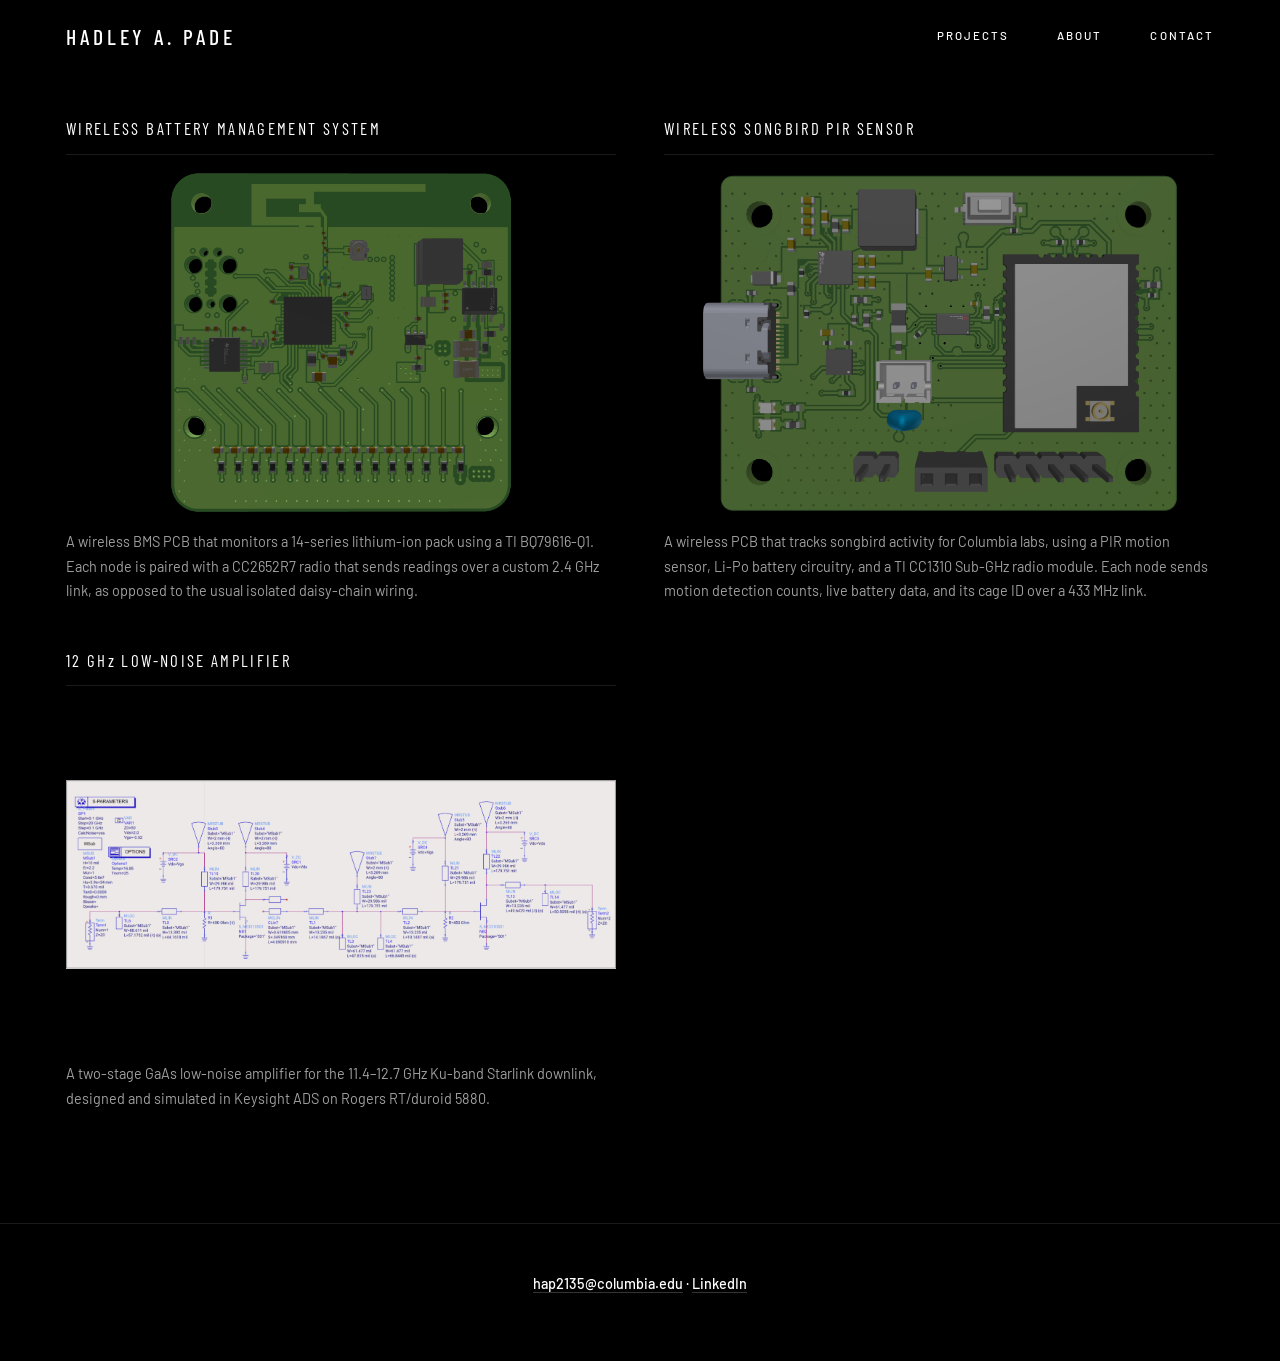
==== builds.html @ f474dca7 "Portfolio site Co-Authored-By: Claude Opus 5.5 <noreply@anthropic.com>" ====
<!doctype html>
<html lang="en">
<head>
<meta charset="utf-8">
<meta name="viewport" content="width=device-width, initial-scale=1">
<title>Builds — Hadley A. Pade</title>
<meta name="description" content="Every board, firmware project and enclosure, on one page.">
<link rel="preconnect" href="https://fonts.googleapis.com">
<link rel="preconnect" href="https://fonts.gstatic.com" crossorigin>
<link href="https://fonts.googleapis.com/css2?family=Barlow:wght@400;500&family=Barlow+Condensed:wght@400;500&display=swap" rel="stylesheet">
<link rel="stylesheet" href="css/draft-dark.css">
</head>
<body data-base="">

<header class="site-header">
  <div class="wrap">
    <a class="brand" href="index.html">Hadley A. Pade</a>
    <nav class="site-nav">
      <a href="builds.html" aria-current="page">Projects</a>
      <a href="index.html#about">About</a>
      <a href="#contact">Contact</a>
    </nav>
  </div>
</header>

<main>
  <!-- No hero and no page title here, so this section carries the offset that
       keeps the absolutely-positioned header off the first row of cards. -->
  <section class="wrap page-top">
    <div class="filters" id="filters"></div>
    <div class="grid" id="grid"></div>
  </section>
</main>

<footer class="site-footer">
  <div class="wrap">
    <p id="contact" class="footer-contact">
      <a href="mailto:hap2135@columbia.edu">hap2135@columbia.edu</a> &middot;
      <a href="https://www.linkedin.com/in/hadleypade2026/">LinkedIn</a>
    </p>
  </div>
</footer>

<script type="module">
  import { renderGrid } from "./js/projects.js";
  renderGrid("#grid", "#filters");
</script>
</body>
</html>
---- css/draft-dark.css ----
/* The site stylesheet — full-bleed black treatment across every page. It grew
   up as the dark draft, which is where the filename comes from, and became the
   live design when the light css/style.css was retired.
   Class names match what js/projects.js emits, so no JS changes are needed. */

/* ---- design tokens ---------------------------------------------------- */
:root {
  --bg: #000000;
  --surface: #0b0b0b;
  --border: rgba(255, 255, 255, .2);
  --border-soft: rgba(255, 255, 255, .1);
  --ink: #ffffff;
  --ink-soft: #a0a0a0;

  --font: "Barlow", system-ui, -apple-system, "Segoe UI", sans-serif;
  --font-display: "Barlow Condensed", "Barlow", system-ui, sans-serif;
  --mono: ui-monospace, "Cascadia Code", "Consolas", monospace;

  --space-1: .5rem;
  --space-2: 1rem;
  --space-3: 1.5rem;
  --space-4: 3rem;
  --space-5: 7rem;

  /* Emphasis here comes from contrast and hairlines, never from a fill or a
     corner radius, so the radius token stays at zero on purpose. */
  --radius: 0;
  --maxw: 1180px;

  /* The tracked-caps treatment repeats on the nav, buttons, eyebrows, tags and
     footer, so it lives in one place. */
  --caps-track: .18em;
}

/* This page is black in both colour schemes — there is no light variant to
   switch to, so no prefers-color-scheme block. */

/* ---- base ------------------------------------------------------------- */
*, *::before, *::after { box-sizing: border-box; }
[hidden] { display: none !important; }
html { scroll-behavior: smooth; }
body {
  margin: 0;
  background: var(--bg);
  color: var(--ink-soft);
  font-family: var(--font);
  font-size: .95rem;
  line-height: 1.7;
  -webkit-font-smoothing: antialiased;
}
img { max-width: 100%; display: block; }
a { color: var(--ink); }

.wrap {
  max-width: var(--maxw);
  margin: 0 auto;
  padding-inline: 16px;
}

/* Headings are large but light and widely tracked — the weight of the page
   comes from the black, not from bold type. */
h1, h2, h3 {
  font-family: var(--font-display);
  font-weight: 400;
  text-transform: uppercase;
  line-height: 1.05;
  letter-spacing: .06em;
  color: var(--ink);
  margin: 0 0 var(--space-2);
}
h1 { font-size: clamp(2.5rem, 7vw, 5.5rem); }
h2 { font-size: clamp(1.75rem, 4vw, 2.75rem); }
h3 { font-size: 1.15rem; letter-spacing: var(--caps-track); }
.muted { color: var(--ink-soft); }

.eyebrow {
  font-family: var(--font);
  font-size: .7rem;
  font-weight: 500;
  text-transform: uppercase;
  letter-spacing: var(--caps-track);
  color: var(--ink);
  margin: 0 0 var(--space-2);
}

/* ---- header ----------------------------------------------------------- */
/* Fully transparent: it floats over the hero model with no bar, border or
   blur of its own. Absolute rather than fixed so it scrolls away with the
   hero instead of hanging over the project titles further down, where a
   chrome-less bar has nothing to separate it from the content. */
.site-header {
  position: absolute; top: 0; left: 0; right: 0; z-index: 10;
}
.site-header .wrap {
  display: flex; align-items: center; gap: var(--space-3);
  min-height: 72px; flex-wrap: wrap;
}
.brand {
  font-family: var(--font-display);
  font-size: 1.35rem;
  font-weight: 500;
  text-transform: uppercase;
  letter-spacing: var(--caps-track);
  text-decoration: none;
  color: var(--ink);
}
.site-nav { margin-left: auto; display: flex; gap: var(--space-4); flex-wrap: wrap; }
.site-nav a {
  color: var(--ink);
  text-decoration: none;
  font-size: .72rem;
  font-weight: 500;
  text-transform: uppercase;
  letter-spacing: var(--caps-track);
  transition: opacity .2s ease;
}
.site-nav a:hover { opacity: .6; }

/* ---- hero ------------------------------------------------------------- */
.hero {
  position: relative;
  min-height: 100svh;
  display: flex;
  align-items: flex-end;
  padding: 0 0 var(--space-5);
  overflow: hidden;
}

/* The viewer host fills the hero box. viewer.js sizes its canvas from this
   element's client box, so giving it a real height is all it needs. */
.hero-model {
  position: absolute; inset: 0;
  z-index: 0;
}
/* Once there is width to spare, push the board into the right-hand half so
   the headline lands on clean black rather than across the board's face. */
@media (min-width: 900px) {
  .hero-model { left: 28%; }
}
.hero-model canvas { display: block; width: 100%; height: 100%; }
.hero-model .viewer-status {
  position: absolute; inset: 0;
  display: grid; place-items: center;
  color: var(--ink-soft);
  font-size: .75rem;
  text-transform: uppercase;
  letter-spacing: var(--caps-track);
  text-align: center;
  padding: var(--space-3);
}

/* Scrim: copper pours and silkscreen are bright enough to swallow white type,
   so the bottom third fades to black behind the headline. */
.hero::after {
  content: "";
  position: absolute; inset: 0;
  background: linear-gradient(to top, #000 0%, rgba(0, 0, 0, .75) 22%, transparent 60%);
  pointer-events: none;
  z-index: 1;
}

/* The copy sits above the scrim, but must not swallow the drag gesture — only
   the text and buttons themselves take pointer events. */
.hero-copy {
  position: relative;
  z-index: 2;
  width: 100%;
  pointer-events: none;
}
.hero-copy > * { pointer-events: auto; }
.hero-copy p {
  font-size: 1rem;
  color: var(--ink-soft);
  max-width: 52ch;
  margin: 0;
}

.cta-row { display: flex; gap: var(--space-2); flex-wrap: wrap; margin-top: var(--space-3); }
.btn {
  display: inline-block;
  padding: .8rem 2.5rem;
  border: 1px solid var(--ink);
  border-radius: var(--radius);
  background: transparent;
  color: var(--ink);
  text-decoration: none;
  font-size: .72rem;
  font-weight: 500;
  text-transform: uppercase;
  letter-spacing: var(--caps-track);
  transition: background-color .2s ease, color .2s ease;
}
.btn:hover { background: var(--ink); color: var(--bg); }
.btn.secondary { border-color: var(--border); }
.btn.secondary:hover { border-color: var(--ink); }

/* ---- page top --------------------------------------------------------- */
/* For pages with no hero to sit over, the header still overlaps the top of
   the document, so the first block clears it by the header's own height. */
.page-top { padding-top: calc(72px + var(--space-4)); }

/* ---- sections --------------------------------------------------------- */
section { padding-block: var(--space-5); }
.section-head { margin-bottom: var(--space-4); }
.section-head p { margin: 0; }

/* ---- filters ---------------------------------------------------------- */
/* Tracked text links with an underline on the active one, rather than pills. */
.filters { display: flex; gap: var(--space-4); flex-wrap: wrap; margin-bottom: var(--space-4); }
.chip {
  font: inherit;
  font-size: .72rem;
  font-weight: 500;
  text-transform: uppercase;
  letter-spacing: var(--caps-track);
  cursor: pointer;
  padding: 0 0 .4rem;
  border: 0;
  border-bottom: 1px solid transparent;
  background: none;
  color: var(--ink-soft);
  transition: color .2s ease;
}
.chip:hover { color: var(--ink); }
.chip[aria-pressed="true"] { color: var(--ink); border-bottom-color: var(--ink); }

/* ---- project grid ----------------------------------------------------- */
.grid {
  display: grid; gap: var(--space-4);
  /* 380px is the floor that keeps the longest title on one line at the type
     size below. The min() keeps that floor from forcing a horizontal scroll
     on a phone narrower than the floor itself. */
  grid-template-columns: repeat(auto-fill, minmax(min(380px, 100%), 1fr));
}
.card {
  background: transparent;
  border: 0;
  border-radius: var(--radius);
  text-decoration: none;
  color: inherit;
  display: flex; flex-direction: column;
}
/* projects.js nests the title inside .card-body, below the image. Dissolving
   that wrapper promotes its children to flex items of the card itself, so the
   title can be ordered above the board without changing the shared markup —
   and without moving the title on the light site, which uses its own sheet. */
.card-body { display: contents; }
.card h3 {
  order: -2; margin: 0;
  /* Every title sits on one line, so the boards below them stay in step
     across the row without needing a reserved second line. The type is sized
     and tracked to fit the longest one, "Wireless Battery Management
     System", in the narrowest column the grid will build. */
  white-space: nowrap;
  font-size: 1.05rem;
  letter-spacing: .14em;
  padding-bottom: var(--space-2);
  border-bottom: 1px solid var(--border-soft);
  transition: border-color .3s ease;
}
.card:hover h3 { border-bottom-color: var(--ink); }

/* Square corners mean there is no card shape to lift — the board reacts
   instead of the container. */
/* No panel behind the board: the stills have transparent backgrounds, so a
   filled box would only draw a rectangle that the board doesn't fill. The
   board floats on the page black and the hairline under the title carries
   the structure instead. */
.card-media {
  order: -1;
  aspect-ratio: 16 / 10;
  margin-top: var(--space-2);
  background: transparent;
  overflow: hidden;
}
/* `contain`, not `cover`: the stills are whole boards on a transparent
   background, and cropping one to fill the box defeats the point. */
.card-media img {
  width: 100%; height: 100%;
  object-fit: contain; object-position: center;
  transition: transform .5s ease;
}
.card:hover .card-media img { transform: scale(1.04); }

.card p {
  order: 1; margin: var(--space-2) 0 0;
  font-size: .9rem; color: var(--ink-soft);
}

.tags { order: 2; display: flex; gap: var(--space-2); flex-wrap: wrap; margin-top: auto; padding-top: var(--space-2); }
.tag {
  font-size: .65rem;
  font-weight: 500;
  text-transform: uppercase;
  letter-spacing: var(--caps-track);
  color: var(--ink-soft);
}

/* ---- prose ------------------------------------------------------------ */
.prose { max-width: 68ch; }
.wrap.prose { max-width: var(--maxw); }
.wrap.prose > p, .wrap.prose > ul, .wrap.prose > ol { max-width: 68ch; }
.prose a { text-decoration: none; border-bottom: 1px solid var(--border); }
.prose a:hover { border-bottom-color: var(--ink); }

/* ---- footer ----------------------------------------------------------- */
.site-footer {
  border-top: 1px solid var(--border-soft);
  padding-block: var(--space-4);
  text-align: center;
  font-size: .68rem;
  font-weight: 500;
  text-transform: uppercase;
  letter-spacing: var(--caps-track);
  color: var(--ink-soft);
}

.site-footer p { margin: 0; }

/* The contact line reads as an address, not a caps label, so it opts out of
   the footer's small-caps treatment and sits a step above the credit. */
.site-footer .footer-contact {
  margin-bottom: var(--space-2);
  font-size: .9rem;
  text-transform: none;
  letter-spacing: normal;
  color: var(--ink);
}

.footer-contact a { text-decoration: none; border-bottom: 1px solid var(--border); }
.footer-contact a:hover { border-bottom-color: var(--ink); }

/* ---- project detail --------------------------------------------------- */
/* The page reads as one run of related blocks — board, highlights, gallery —
   rather than the separate landings the hero page wants, so the sections sit
   closer together than the global rhythm. */
/* Every section but the first: .detail-head keeps the .page-top padding that
   clears the absolute header, which an #id selector here would outweigh. */
#detail section + section { padding-block: var(--space-4); }

/* A project page opens on type alone: the title block sits on clean black and
   the board gets a section of its own further down, where it can be driven
   without the copy sitting on top of it. */
.detail-head { padding-bottom: var(--space-4); }
.detail-head .lede {
  margin: 0;
  max-width: 60ch;
  font-size: 1.05rem;
  color: var(--ink-soft);
}

/* Summary and spec strip share a row under the title. The lede keeps its
   60ch measure and the metadata takes a fixed narrow column beside it, so
   the model section comes up rather than sitting below a full-width strip. */
/* The first column is sized to the lede's own measure rather than 1fr: a 1fr
   track runs to the wrap's edge and strands the strip out to the right, with
   dead space between it and the end of the summary text. */
.detail-intro {
  display: grid;
  grid-template-columns: minmax(0, 60ch) minmax(200px, 260px);
  justify-content: start;
  gap: var(--space-4);
  align-items: start;
}
/* A spec strip rather than a paragraph of metadata: hairline-divided rows
   beside the summary, reading as the board's data sheet. */
.meta {
  margin: 0;
  display: grid; gap: var(--space-3);
  grid-template-columns: 1fr;
}
.meta > div { padding-left: var(--space-3); border-left: 1px solid var(--border-soft); }
.meta dt {
  font-size: .65rem;
  font-weight: 500;
  text-transform: uppercase;
  letter-spacing: var(--caps-track);
  color: var(--ink-soft);
}
.meta dd { margin: .4rem 0 0; font-size: .95rem; color: var(--ink); }
.meta dd a { text-decoration: none; border-bottom: 1px solid var(--border); }
.meta dd a:hover { border-bottom-color: var(--ink); }

/* ---- model section ---------------------------------------------------- */
/* Same plate as the grid thumbnails — square corners, surface fill, no border
   — only tall enough to actually work in. viewer.js sizes its canvas from this
   element's box, so the aspect ratio is all it needs. */
.viewer {
  position: relative;
  aspect-ratio: 16 / 9;
  background: var(--surface);
  overflow: hidden;
  cursor: grab;
}
.viewer:active { cursor: grabbing; }
.viewer canvas { display: block; width: 100%; height: 100%; }
/* viewer.js arms the scroll wheel only once the board has been clicked, so the
   board says so: a hairline while it holds the wheel, and nothing before. */
.viewer.is-active { outline: 1px solid var(--border); outline-offset: -1px; }
.viewer .viewer-status {
  position: absolute; inset: 0;
  display: grid; place-items: center;
  color: var(--ink-soft);
  font-size: .75rem;
  text-transform: uppercase;
  letter-spacing: var(--caps-track);
  text-align: center;
  padding: var(--space-3);
}
/* The drag hint is an instruction, not a caption, so it keeps the tracked caps
   the rest of the chrome uses and sits with the heading. */
.viewer-hint {
  font-size: .68rem;
  font-weight: 500;
  text-transform: uppercase;
  letter-spacing: var(--caps-track);
  color: var(--ink-soft);
}

/* ---- spec table ------------------------------------------------------- */
:root { --specs-w: 820px; }
/* The simulated project's stand-in for a board: a data sheet in the same
   voice as the .meta strip — tracked-caps headers over hairline rows. The
   result column is the one being read, so it alone takes full-white ink. */
.specs {
  width: 100%;
  max-width: var(--specs-w);
  border-collapse: collapse;
  font-variant-numeric: tabular-nums;
}
.specs th, .specs td {
  text-align: left;
  vertical-align: top;
  padding: .85rem var(--space-3) .85rem 0;
  border-bottom: 1px solid var(--border-soft);
  font-weight: 400;
}
.specs thead th {
  font-size: .65rem;
  font-weight: 500;
  text-transform: uppercase;
  letter-spacing: var(--caps-track);
  color: var(--ink-soft);
  border-bottom-color: var(--border);
  padding-top: 0;
}
.specs tbody th { color: var(--ink-soft); }
.specs td:last-child { color: var(--ink); padding-right: 0; }
/* The note reads as the table's footnote, so it runs to the table's edge
   rather than to the prose measure, and no further. */
.specs-note {
  max-width: var(--specs-w);
  margin: var(--space-2) 0 0;
  font-size: .8rem;
}

/* ---- prose, gallery, back --------------------------------------------- */
.prose ul { padding-left: 1.1rem; }
.prose li { margin-bottom: .4rem; }

/* Two columns rather than auto-fit, so a shot can be given the full width and
   the pair below it lands side by side underneath. */
.gallery {
  display: grid; gap: var(--space-3);
  grid-template-columns: repeat(2, 1fr);
}
.gallery figure { margin: 0; }
.gallery figure.wide { grid-column: 1 / -1; }
.gallery img { width: 100%; background: var(--surface); }
/* Captions take the same tracked-caps treatment as the tags and the footer,
   so they read as labels on the plate rather than a second body voice. */
.gallery figcaption {
  margin-top: var(--space-1);
  font-size: .68rem;
  font-weight: 500;
  text-transform: uppercase;
  letter-spacing: var(--caps-track);
  color: var(--ink-soft);
}
/* Units whose case carries meaning (mA vs MA, GHz vs GHZ) keep it inside any
   caps treatment — titles, captions, hints. projects.js wraps them. */
.unit { text-transform: none; }

/* The way back out, set like the nav it returns to. */
.back { padding-bottom: var(--space-5); }
.back a {
  font-size: .72rem;
  font-weight: 500;
  text-transform: uppercase;
  letter-spacing: var(--caps-track);
  text-decoration: none;
  border-bottom: 1px solid var(--border);
}
.back a:hover { border-bottom-color: var(--ink); }

/* ---- small screens ---------------------------------------------------- */
@media (max-width: 640px) {
  .hero { min-height: 85svh; padding-bottom: var(--space-4); }
  /* No room to put the board beside the copy, so it goes above it: the model
     occupies the top of the hero and the text gets its own black band. */
  .hero-model { bottom: 42%; }
  .hero::after {
    background: linear-gradient(to top, #000 0%, #000 42%, rgba(0, 0, 0, .55) 62%, transparent 100%);
  }
  .site-nav { gap: var(--space-2); }
  .btn { padding: .75rem 1.5rem; }
  section { padding-block: var(--space-4); }
  /* A 16:9 slab is too shallow to read a board in at phone width, so the
     viewer goes squarer and gets back some height. */
  .viewer { aspect-ratio: 4 / 3; }
  .back { padding-bottom: var(--space-4); }
  /* Two portraits side by side are too small to read at phone width. */
  .gallery { grid-template-columns: 1fr; }
  /* Three columns at phone width only fit if the gutters give way. */
  .specs th, .specs td { padding-right: var(--space-2); font-size: .85rem; }
}

/* No room for a column beside the summary — the strip drops underneath it and
   spreads back out into side-by-side cells. */
@media (max-width: 860px) {
  .detail-intro {
    grid-template-columns: 1fr;
    gap: var(--space-4);
  }
  .meta { grid-template-columns: repeat(auto-fit, minmax(180px, 1fr)); }
}
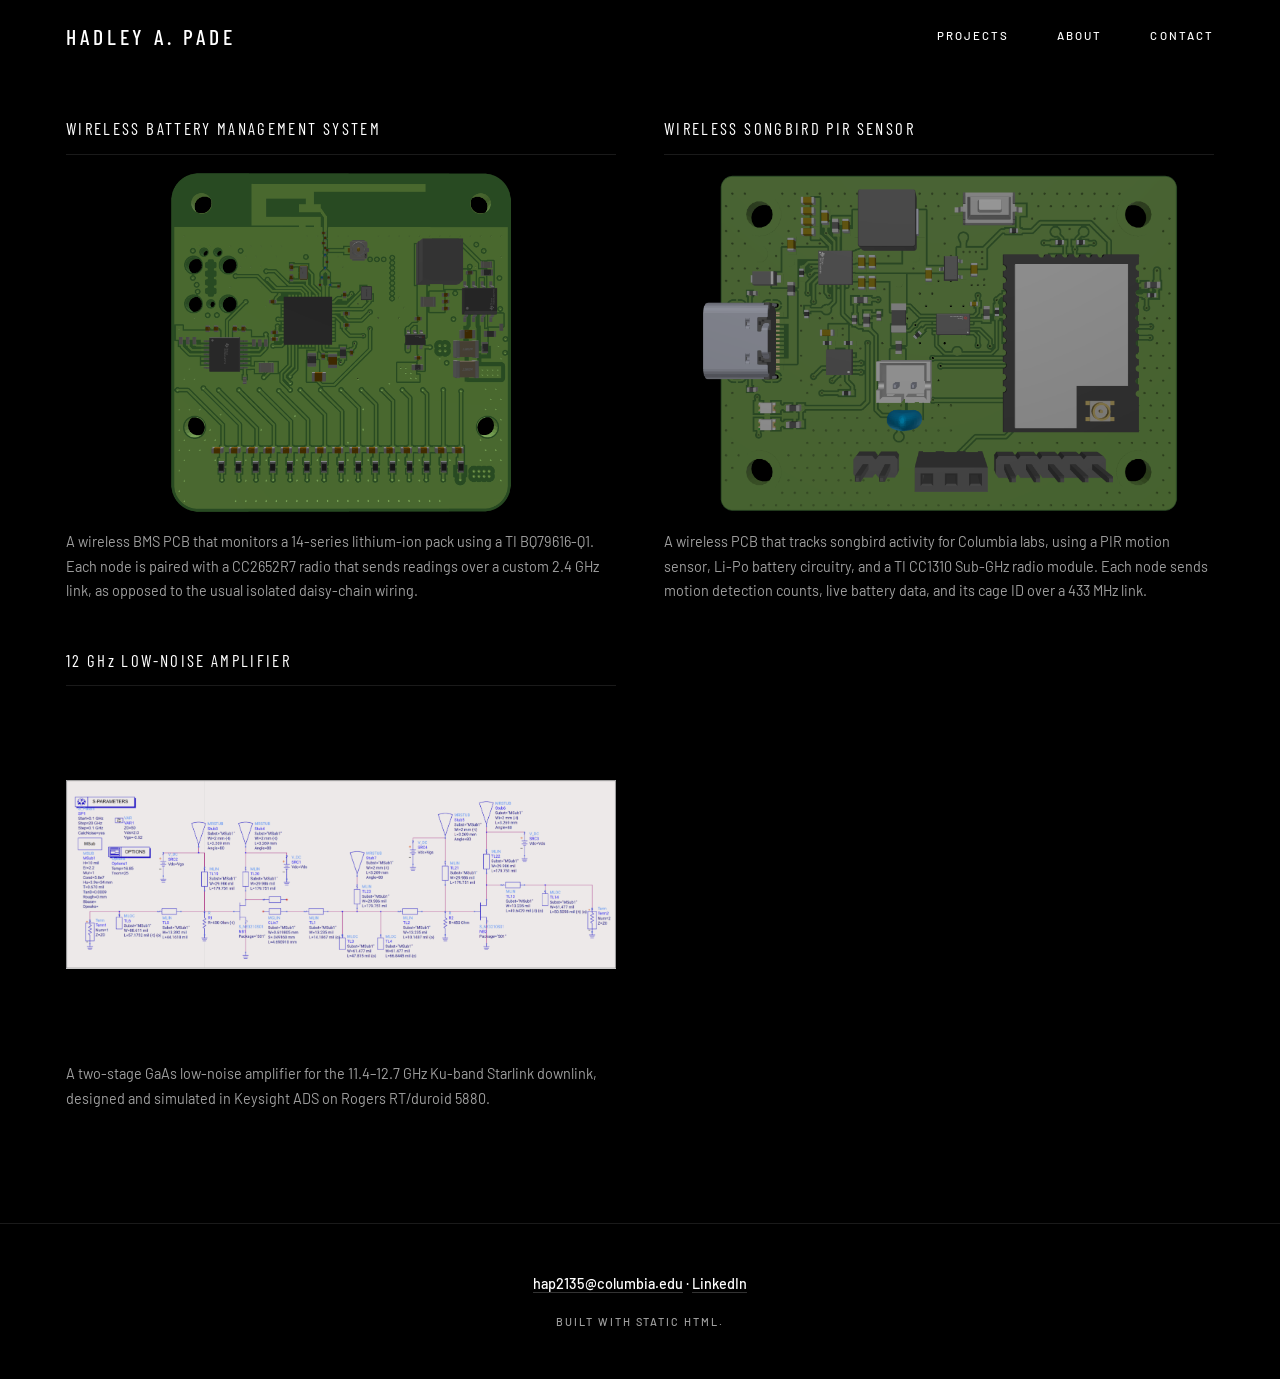
==== commit fe88d061: "Portfolio site Co-Authored-By: Claude Opus 5.5 <noreply@anthropic.com>" ====
--- a/builds.html
+++ b/builds.html
@@ -38,6 +38,7 @@
       <a href="mailto:hap2135@columbia.edu">hap2135@columbia.edu</a> &middot;
       <a href="https://www.linkedin.com/in/hadleypade2026/">LinkedIn</a>
     </p>
+    <p class="footer-note">Built with static HTML.</p>
   </div>
 </footer>
 
